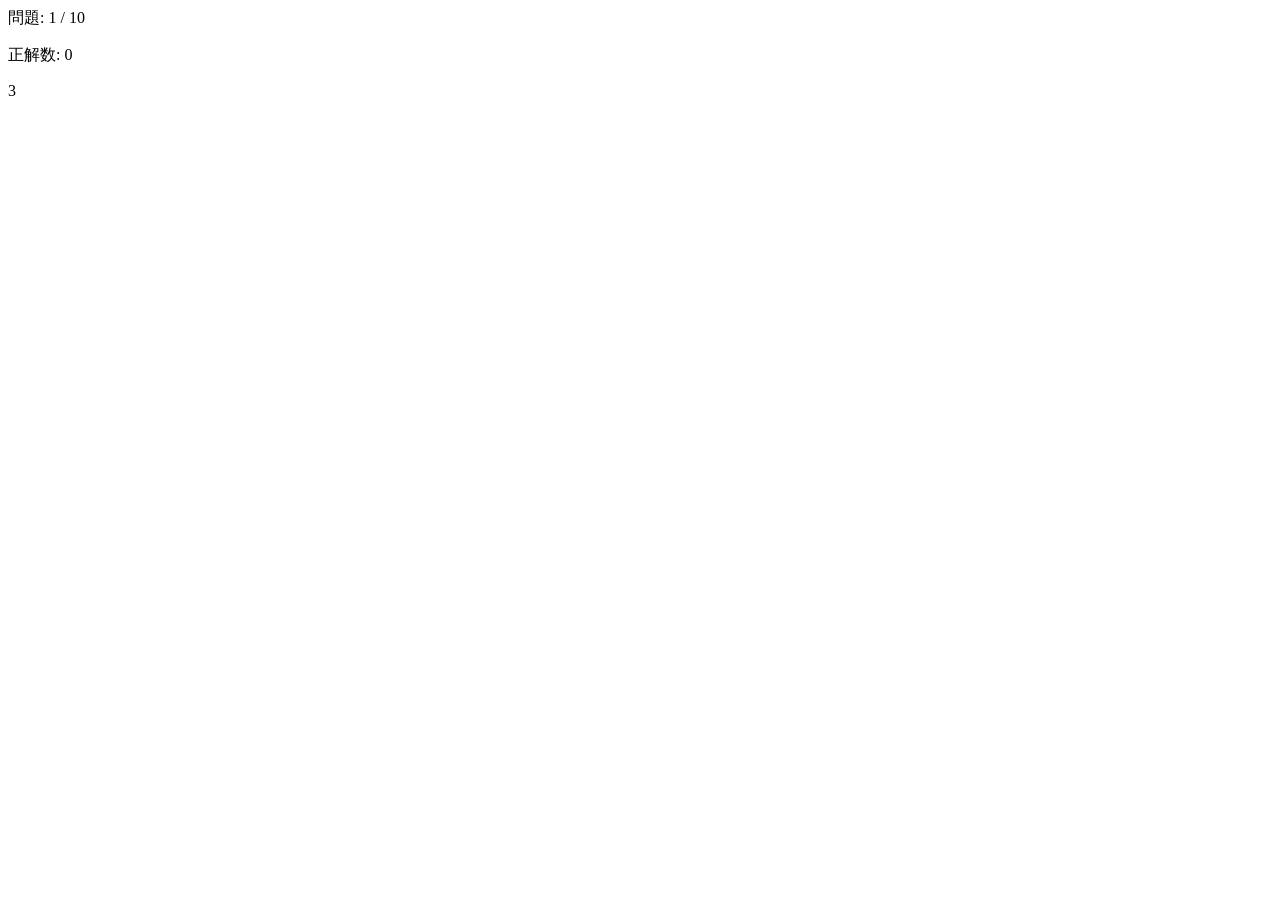
==== game.html @ 6c74ed62 "index, game, resultのhtmlを作成" ====
<html lang="ja">
<head>
    <meta charset="UTF-8">
    <meta name="viewport" content="width=device-width, initial-scale=1.0">
    <title>ゲーム - 動体視力トレーニング</title>
    <link rel="stylesheet" href="game.css">
</head>
<body>
    <div class="game-container">
        <!-- ゲーム情報 -->
        <div class="game-info">
            <p>問題: <span id="current-round">1</span> / 10</p>
            <p>正解数: <span id="correct-count">0</span></p>
        </div>

        <!-- 文字移動エリア -->
        <div id="display-area" class="display-area">
            <p id="countdown" class="countdown">3</p>
            <div id="moving-text-container" class="moving-text-container">
                <p id="moving-text" class="moving-text"></p>
            </div>
        </div>

        <!-- 入力エリア -->
        <div id="input-area" class="input-area" style="display:none;">
            <p class="instruction">見えた文字列を入力してください</p>
            <input type="text" id="user-input" class="text-input" placeholder="ここに入力" autocomplete="off">
            <button onclick="checkAnswer()" class="submit-btn">回答する</button>
        </div>

        <!-- フィードバック -->
        <div id="feedback" class="feedback"></div>
    </div>
    <script src="game.js"></script>
</body>
</html>
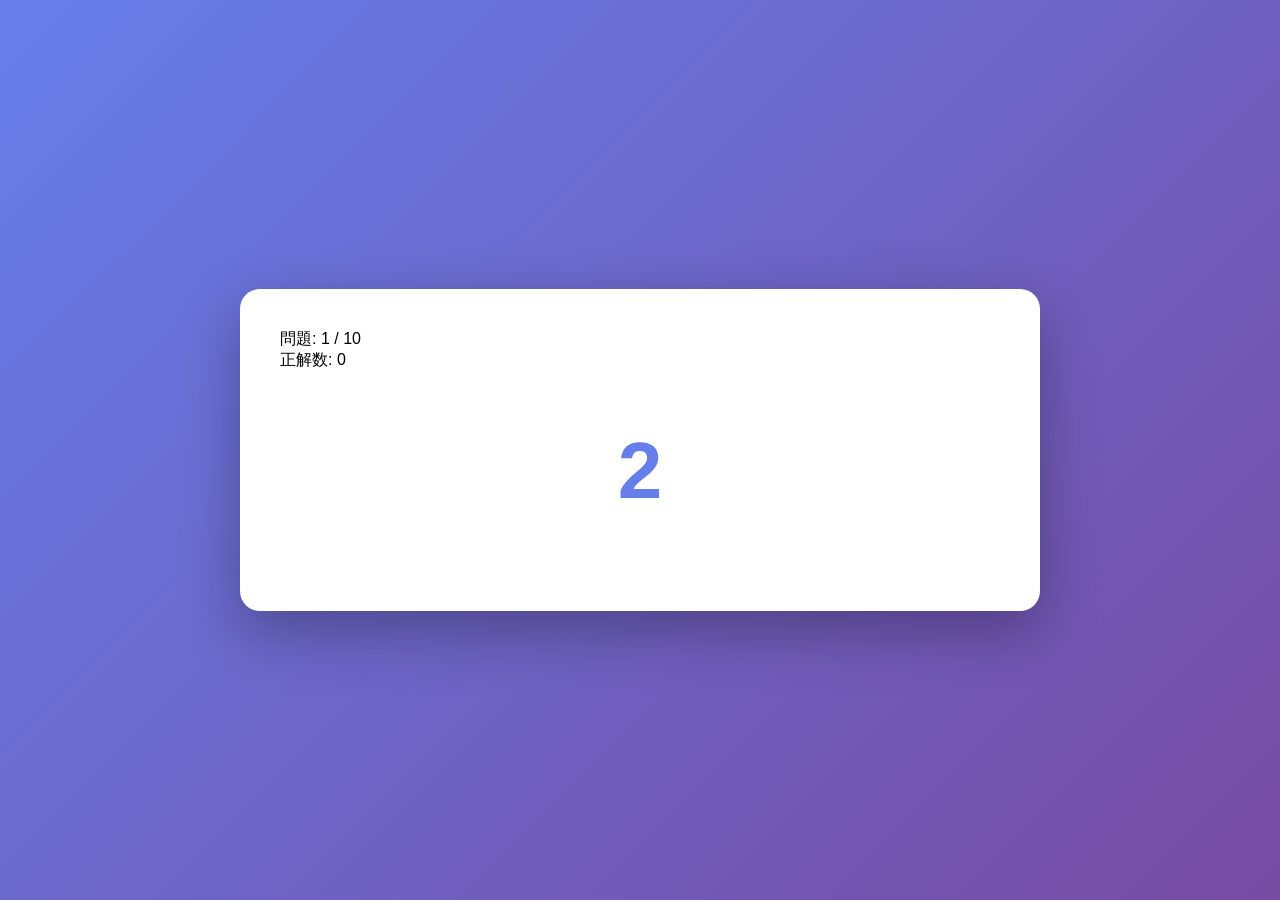
==== commit ad51494d: "ファビコン、OGP" ====
--- a/game.html
+++ b/game.html
@@ -3,6 +3,22 @@
     <meta charset="UTF-8">
     <meta name="viewport" content="width=device-width, initial-scale=1.0">
     <title>ゲーム - 動体視力トレーニング</title>
+    <link rel="icon" href="images/favicon.png" type="image/png">
+
+    <!-- OGP設定 -->
+    <meta property="og:type" content="website">
+    <meta property="og:title" content="動体視力トレーニング">
+    <meta property="og:description" content="動体視力を鍛えられるゲームです！">
+    <meta property="og:url" content="https://あなたのサイトURL.com/">
+    <meta property="og:image" content="https://あなたのサイトURL.com/images/ogp.png">
+    <meta property="og:site_name" content="動体視力トレーニング">
+    
+    <!-- Twitter Card -->
+    <meta name="twitter:card" content="summary_large_image">
+    <meta name="twitter:title" content="動体視力トレーニング">
+    <meta name="twitter:description" content="動体視力を鍛えられるゲームです！">
+    <meta name="twitter:image" content="https://あなたのサイトURL.com/images/ogp.png">
+
     <link rel="stylesheet" href="game.css">
 </head>
 <body>
--- a/game.css
+++ b/game.css
@@ -0,0 +1,207 @@
+/* リセットCSS */
+* {
+    margin: 0;
+    padding: 0;
+    box-sizing: border-box;
+}
+
+/* 基本スタイル */
+body {
+    font-family: 'Segoe UI', Tahoma, Geneva, Verdana, sans-serif;
+    background: linear-gradient(135deg, #667eea 0%, #764ba2 100%);
+    min-height: 100vh;
+    display: flex;
+    justify-content: center;
+    align-items: center;
+    padding: 20px;
+}
+
+/* ゲームコンテナ */
+.game-container {
+    background: white;
+    border-radius: 20px;
+    padding: 40px;
+    box-shadow: 0 20px 60px rgba(0, 0, 0, 0.3);
+    max-width: 800px;
+    width: 100%;
+}
+
+/* タイトル */
+h1 {
+    color: #333;
+    margin-bottom: 30px;
+    font-size: 2em;
+    text-align: center;
+}
+
+/* スコア表示 */
+.score {
+    text-align: center;
+    font-size: 24px;
+    margin-bottom: 20px;
+    color: #333;
+}
+
+/* 文字移動エリア */
+.display-area {
+    background: white;
+    padding: 40px;
+    border-radius: 10px;
+    min-height: 200px;
+    display: flex;
+    justify-content: center;
+    align-items: center;
+    position: relative;
+    overflow: hidden;
+}
+
+.countdown {
+    font-size: 80px;
+    font-weight: bold;
+    color: #667eea;
+}
+
+.moving-text-container {
+    width: 100%;
+    height: 150px;
+    position: relative;
+    overflow: hidden;
+    background: #f0f0f0;
+    border-radius: 8px;
+}
+
+.moving-text {
+    font-size: 48px;
+    font-weight: bold;
+    color: #333;
+    white-space: nowrap;
+    position: absolute;
+    top: 50%;
+    transform: translateY(-50%);
+    animation-timing-function: linear;
+    animation-fill-mode: forwards;
+}
+
+/* 移動アニメーション */
+@keyframes moveText {
+    from {
+        transform: translateX(100%) translateY(-50%);
+    }
+    to {
+        transform: translateX(-100%) translateY(-50%);
+    }
+}
+
+/* 入力エリア */
+.input-area {
+    background: white;
+    padding: 40px;
+    border-radius: 10px;
+    text-align: center;
+}
+
+.instruction {
+    font-size: 20px;
+    color: #333;
+    margin-bottom: 20px;
+}
+
+.text-input {
+    width: 100%;
+    max-width: 400px;
+    padding: 15px;
+    font-size: 24px;
+    border: 2px solid #ddd;
+    border-radius: 8px;
+    text-align: center;
+    margin-bottom: 20px;
+    transition: border-color 0.3s;
+}
+
+.text-input:focus {
+    outline: none;
+    border-color: #667eea;
+}
+
+.submit-btn {
+    padding: 15px 40px;
+    font-size: 20px;
+    font-weight: bold;
+    background: #667eea;
+    color: white;
+    border: none;
+    border-radius: 8px;
+    cursor: pointer;
+    transition: transform 0.2s, box-shadow 0.2s;
+}
+
+.submit-btn:hover {
+    transform: translateY(-2px);
+    box-shadow: 0 5px 15px rgba(102, 126, 234, 0.4);
+}
+
+.submit-btn:active {
+    transform: translateY(0);
+}
+
+/* フィードバック */
+.feedback {
+    margin-top: 20px;
+    padding: 20px;
+    border-radius: 8px;
+    font-size: 24px;
+    font-weight: bold;
+    text-align: center;
+    display: none;
+}
+
+.feedback.correct {
+    background: #4CAF50;
+    color: white;
+    display: block;
+}
+
+.feedback.incorrect {
+    background: #F44336;
+    color: white;
+    display: block;
+}
+
+/* Twitterボタン */
+.twitter-btn {
+    width: 100%;
+    padding: 15px;
+    font-size: 18px;
+    font-weight: bold;
+    background: #1DA1F2;
+    color: white;
+    border: none;
+    border-radius: 8px;
+    cursor: pointer;
+    transition: transform 0.2s, box-shadow 0.2s;
+    margin-bottom: 10px;
+}
+
+.twitter-btn:hover {
+    transform: translateY(-2px);
+    box-shadow: 0 5px 15px rgba(29, 161, 242, 0.4);
+}
+
+/* レスポンシブ対応 */
+@media (max-width: 768px) {
+    .game-container {
+        padding: 20px;
+    }
+    
+    h1 {
+        font-size: 24px;
+    }
+    
+    .moving-text {
+        font-size: 32px;
+    }
+    
+    .text-input {
+        font-size: 18px;
+    }
+}
